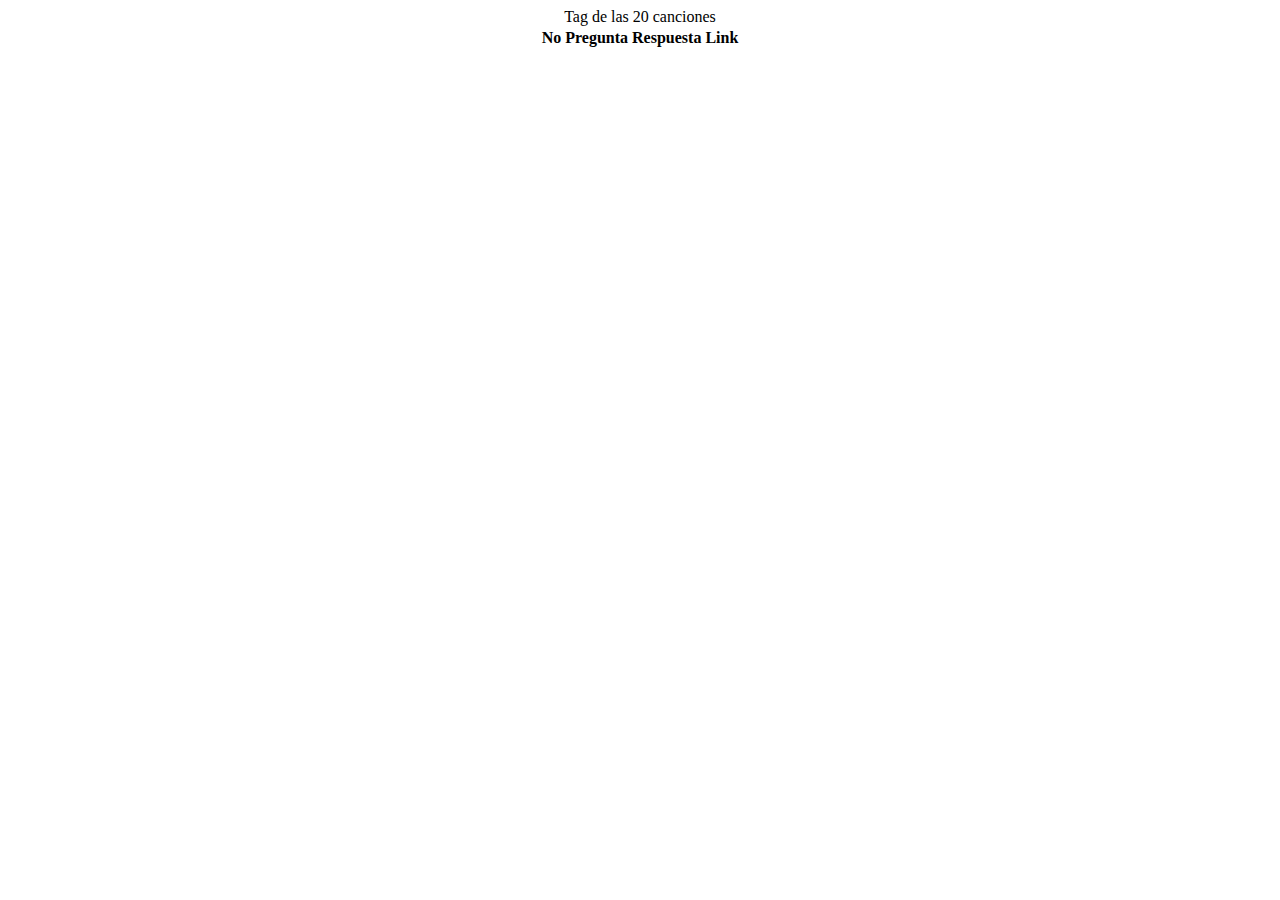
==== respuestas.html @ b0084967 "Se crea la tabla y un encabezado" ====
<!DOCTYPE html>
<html lang="es">
<head>
    <meta charset="UTF-8">
    <meta http-equiv="X-UA-Compatible" content="IE=edge">
    <meta name="viewport" content="width=device-width, initial-scale=1.0">
    <title>Respuestas</title>
    <link rel="stylesheet" href="style.css">
    <link rel="preconnect" href="https://fonts.googleapis.com">
    <link rel="preconnect" href="https://fonts.gstatic.com" crossorigin>
    <link href="https://fonts.googleapis.com/css2?family=Kolker+Brush&display=swap" rel="stylesheet">
    <link rel="preconnect" href="https://fonts.googleapis.com">
    <link rel="preconnect" href="https://fonts.gstatic.com" crossorigin>
    <link href="https://fonts.googleapis.com/css2?family=Rubik+Bubbles&display=swap" rel="stylesheet">
</head>
<body>
    <center>
        <table class="table">
            <caption>Tag de las 20 canciones</caption>
            <tr>
                <thead>
                    <th>No</th>
                    <th>Pregunta</th>
                    <th>Respuesta</th>
                    <th>Link</th>
                </thead>
            </tr>
            <tr></tr>
            <tr></tr>
            <tr></tr>
            <tr></tr>
            <tr></tr>
            <tr></tr>
            <tr></tr>
            <tr></tr>
            <tr></tr>
            <tr></tr>
            <tr></tr>
            <tr></tr>
            <tr></tr>
            <tr></tr>
            <tr></tr>
            <tr></tr>
            <tr></tr>
            <tr></tr>
            <tr></tr>
        </table>
    </center>
</body>
</html>
---- style.css ----
.titulo1{
    background-color: blue;
    color: white;
    display: flex;
    justify-content: center;
    font-family: 'Kolker Brush', cursive;
}
.titulo2{
    font-family: 'Rubik Bubbles', cursive;
    font-size: 1rem;
}
.contenedor{
    display: flex;
    justify-content: center;
}
button{
    background-color: purple;
    color: brown;
}
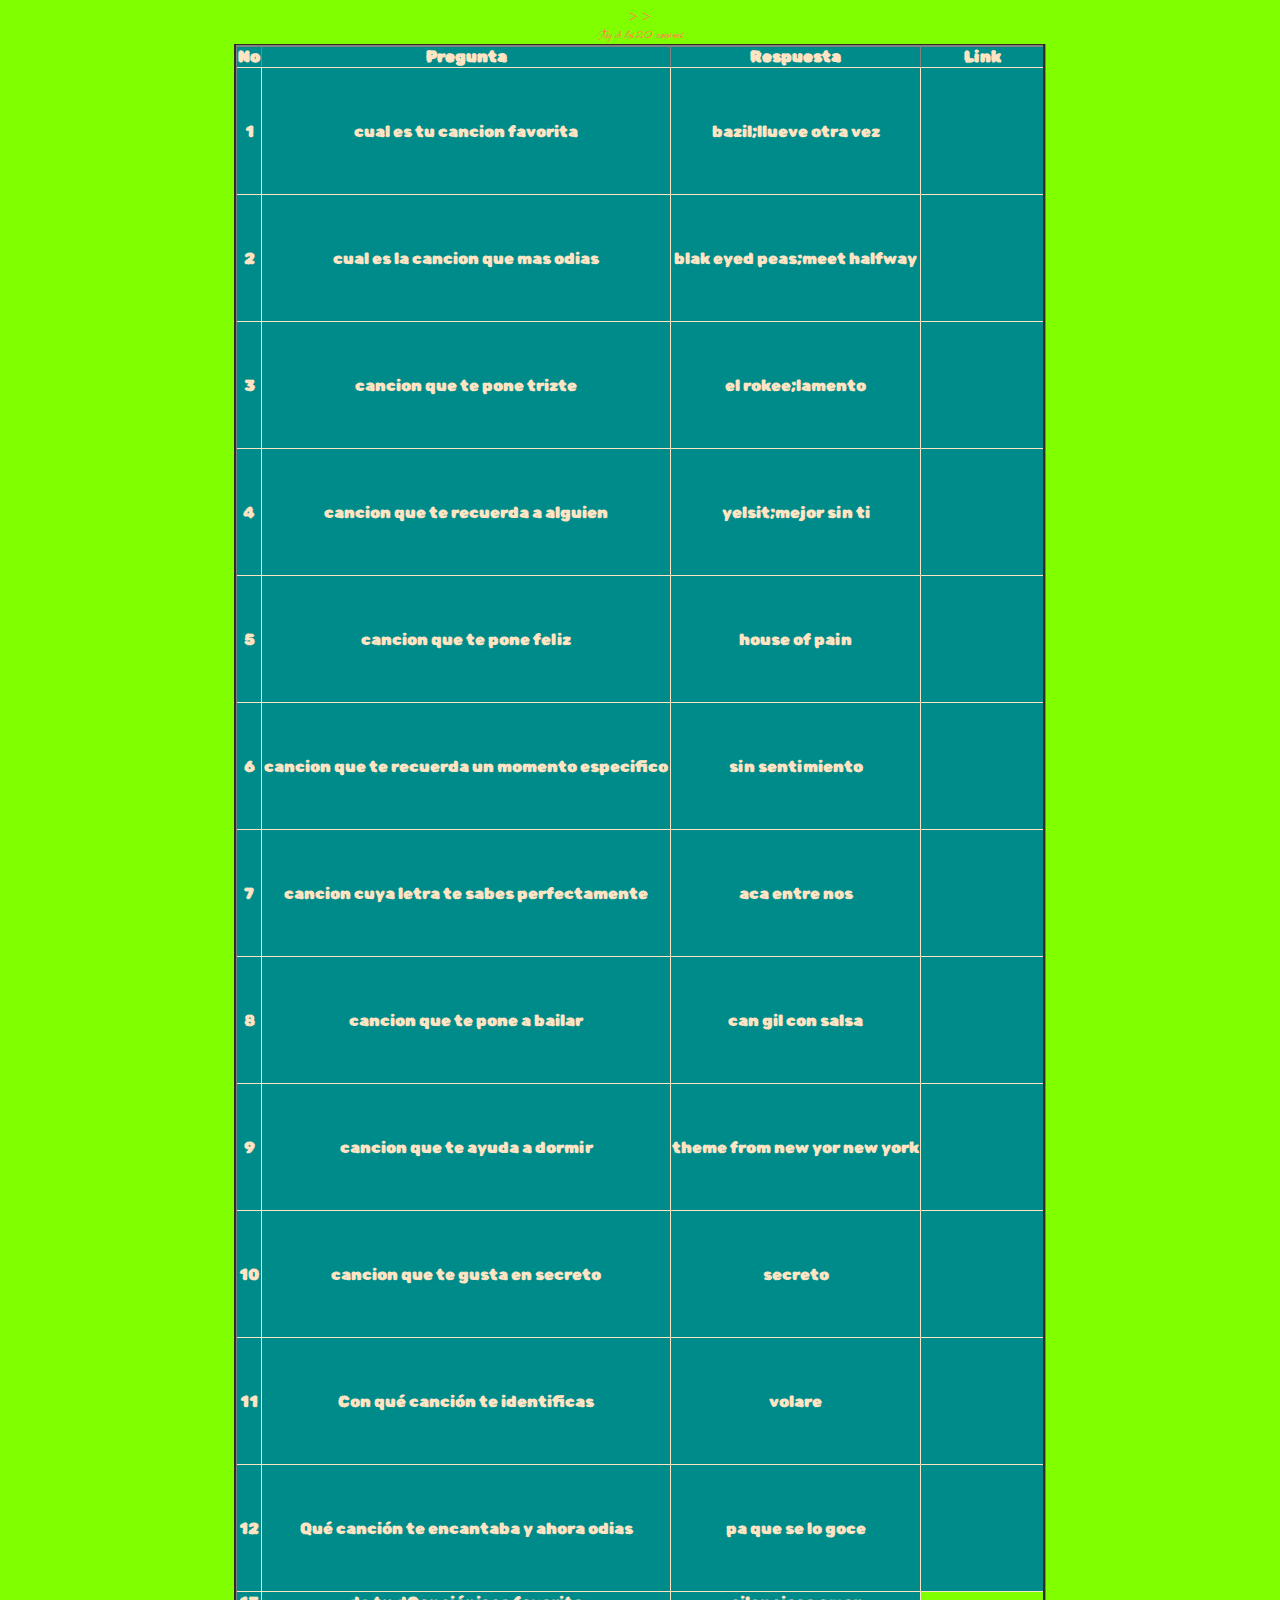
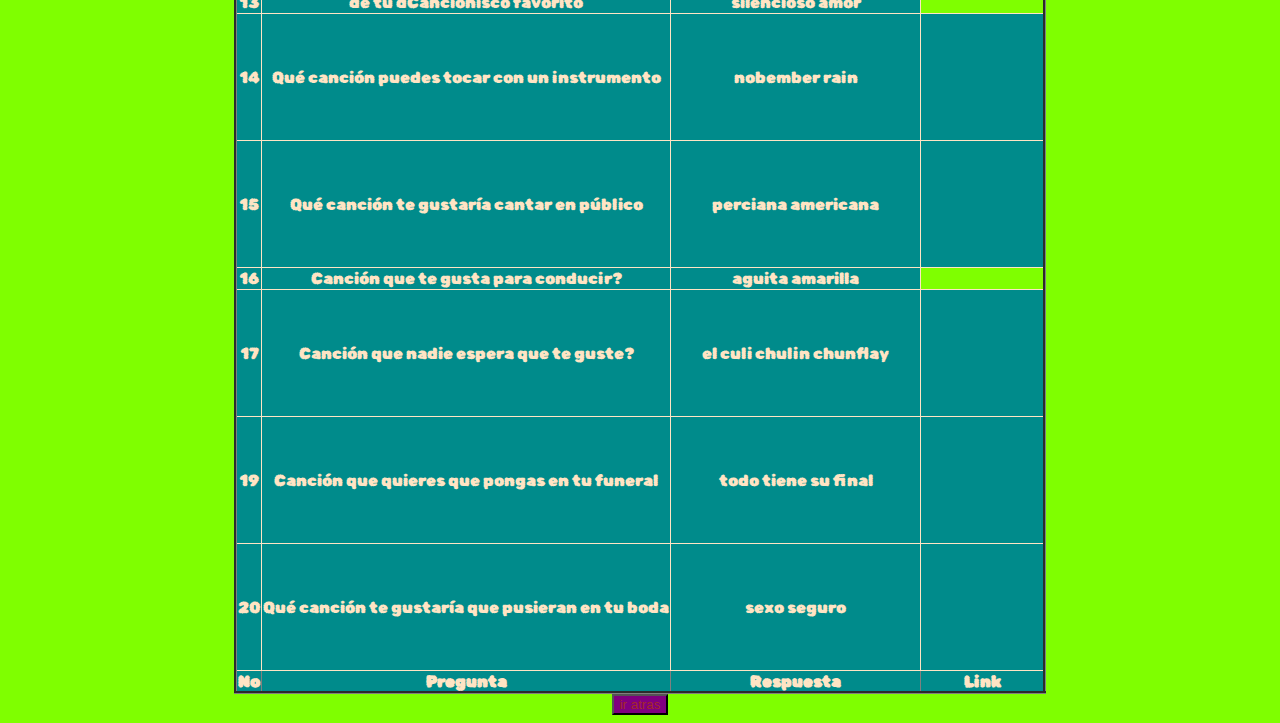
==== commit 27d0f214: "elaboramos la tabla de canciones, le dimos estilos acada una de las filas , anexamos cancines y comf" ====
--- a/respuestas.html
+++ b/respuestas.html
@@ -15,36 +15,148 @@
 </head>
 <body>
     <center>
-        <table class="table">
+        <table class="table" border="3">
             <caption>Tag de las 20 canciones</caption>
-            <tr>
                 <thead>
+                    <tr>
+                    <tbody>
                     <th>No</th>
                     <th>Pregunta</th>
                     <th>Respuesta</th>
                     <th>Link</th>
+                     </tr>
                 </thead>
+            <tbody>
+            <tr>
+                <td>1</td>
+                <td>cual es tu cancion favorita</td>
+                <td>bazil;llueve otra vez</td>
+                <td><iframe width="120" height="120" src="https://www.youtube.com/embed/jV_KHu9pcuA" title="YouTube video player" frameborder="0" allow="accelerometer; autoplay; clipboard-write; encrypted-media; gyroscope; picture-in-picture" allowfullscreen></iframe></td>
             </tr>
-            <tr></tr>
-            <tr></tr>
-            <tr></tr>
-            <tr></tr>
-            <tr></tr>
-            <tr></tr>
-            <tr></tr>
-            <tr></tr>
-            <tr></tr>
-            <tr></tr>
-            <tr></tr>
-            <tr></tr>
-            <tr></tr>
-            <tr></tr>
-            <tr></tr>
-            <tr></tr>
-            <tr></tr>
-            <tr></tr>
-            <tr></tr>
+            <tr>
+                <td>2</td>
+                <td>cual es la cancion que mas odias</td>
+                <td>blak eyed peas;meet halfway</td>
+                <td><iframe width="120" height="120" src="https://www.youtube.com/embed/I7HahVwYpwo" title="YouTube video player" frameborder="0" allow="accelerometer; autoplay; clipboard-write; encrypted-media; gyroscope; picture-in-picture" allowfullscreen></iframe></td>
+            </tr>
+            <tr>
+                <td>3</td>
+                <td>cancion que te pone trizte</td>
+                <td>el rokee;lamento</td>
+                <td><iframe width="120" height="120" src="https://www.youtube.com/embed/92CICOkypB4" title="YouTube video player" frameborder="0" allow="accelerometer; autoplay; clipboard-write; encrypted-media; gyroscope; picture-in-picture" allowfullscreen></iframe></td>
+            </tr>
+            <tr>
+                <td>4</td>
+                <td>cancion que te recuerda a alguien</td>
+                <td>yelsit;mejor sin ti</td>
+                <td><iframe width="120" height="120" src="https://www.youtube.com/embed/fHraoFb5FD8" title="YouTube video player" frameborder="0" allow="accelerometer; autoplay; clipboard-write; encrypted-media; gyroscope; picture-in-picture" allowfullscreen></iframe></td>
+            </tr>
+            <tr>
+                <td>5</td>
+                <td>cancion que te pone feliz</td>
+                <td>house of pain</td>
+                <td><iframe width="120" height="120" src="https://www.youtube.com/embed/MdxCfAb-ROM" title="YouTube video player" frameborder="0" allow="accelerometer; autoplay; clipboard-write; encrypted-media; gyroscope; picture-in-picture" allowfullscreen></iframe></td>
+            </tr>
+            <tr>
+                <td>6</td>
+                <td>cancion que te recuerda un momento especifico</td>
+                <td>sin sentimiento</td>
+                <td><iframe width="120" height="120" src="https://www.youtube.com/embed/OwbQMh7ItuU" title="YouTube video player" frameborder="0" allow="accelerometer; autoplay; clipboard-write; encrypted-media; gyroscope; picture-in-picture" allowfullscreen></iframe></td>
+            </tr>
+            <tr>
+                <td>7</td>
+                <td>cancion cuya letra te sabes perfectamente</td>
+                <td>aca entre nos</td>
+                <td><iframe width="120" height="120" src="https://www.youtube.com/embed/bkIstlkAxdw" title="YouTube video player" frameborder="0" allow="accelerometer; autoplay; clipboard-write; encrypted-media; gyroscope; picture-in-picture" allowfullscreen></iframe></td>
+            </tr>
+            <tr>
+                <td>8</td>
+                <td>cancion que te pone a bailar</td>
+                <td>can gil con salsa</td>
+                <td><iframe width="120" height="120" src="https://www.youtube.com/embed/dz9rOPAW4pI" title="YouTube video player" frameborder="0" allow="accelerometer; autoplay; clipboard-write; encrypted-media; gyroscope; picture-in-picture" allowfullscreen></iframe></td>
+            </tr>
+            <tr>
+                <td>9</td>
+                <td>cancion que te ayuda a dormir</td>
+                <td>theme from new yor new york</td>
+                <td><iframe width="120" height="120" src="https://www.youtube.com/embed/le1QF3uoQNg" title="YouTube video player" frameborder="0" allow="accelerometer; autoplay; clipboard-write; encrypted-media; gyroscope; picture-in-picture" allowfullscreen></iframe></td>
+            </tr>
+            <tr>
+                <td>10</td>
+                <td>cancion que te gusta en secreto</td>
+                <td>secreto</td>
+                <td><iframe width="120" height="120" src="https://www.youtube.com/embed/fsUP-KYPI98" title="YouTube video player" frameborder="0" allow="accelerometer; autoplay; clipboard-write; encrypted-media; gyroscope; picture-in-picture" allowfullscreen></iframe></td>
+            </tr>
+            <tr>
+                <td>11</td>
+                <td>Con qué canción te identificas</td>
+                <td>volare</td>
+                <td><iframe width="120" height="120" src="https://www.youtube.com/embed/Sdotg99ya6Q" title="YouTube video player" frameborder="0" allow="accelerometer; autoplay; clipboard-write; encrypted-media; gyroscope; picture-in-picture" allowfullscreen></iframe></td>
+            </tr>
+            <tr>
+                <td>12</td>
+                <td>Qué canción te encantaba y ahora odias</td>
+                <td>pa que se lo goce</td>
+                <td><iframe width="120" height="120" src="https://www.youtube.com/embed/YIyiT96Ojqg" title="YouTube video player" frameborder="0" allow="accelerometer; autoplay; clipboard-write; encrypted-media; gyroscope; picture-in-picture" allowfullscreen></iframe></td>
+            </tr>
+            <tr>
+                <td>13</td>
+                <td>de tu dCanciónisco favorito</td>
+                <td>silencioso amor</td>
+                <td<iframe width="120" height="120" src="https://www.youtube.com/embed/vRk5H0IzrUw" title="YouTube video player" frameborder="0" allow="accelerometer; autoplay; clipboard-write; encrypted-media; gyroscope; picture-in-picture" allowfullscreen></iframe>></td>
+            </tr>
+            <tr>
+                <td>14</td>
+                <td>Qué canción puedes tocar con un instrumento</td>
+                <td>nobember rain</td>
+                <td><iframe width="120" height="120" src="https://www.youtube.com/embed/8SbUC-UaAxE" title="YouTube video player" frameborder="0" allow="accelerometer; autoplay; clipboard-write; encrypted-media; gyroscope; picture-in-picture" allowfullscreen></iframe></td>
+            </tr>
+            <tr>
+                <td>15</td>
+                <td>Qué canción te gustaría cantar en público</td>
+                <td>perciana americana</td>
+                <td><iframe width="120" height="120" src="https://www.youtube.com/embed/iURexk-09uE" title="YouTube video player" frameborder="0" allow="accelerometer; autoplay; clipboard-write; encrypted-media; gyroscope; picture-in-picture" allowfullscreen></iframe></td>
+            </tr>
+            <tr>
+                <td>16</td>
+                <td>Canción que te gusta para conducir?</td>
+                <td>aguita amarilla</td>
+                <td<iframe width="120" height="120" src="https://www.youtube.com/embed/Jaf1yvWb1jw" title="YouTube video player" frameborder="0" allow="accelerometer; autoplay; clipboard-write; encrypted-media; gyroscope; picture-in-picture" allowfullscreen></iframe>></td>
+            </tr>
+            <tr>
+                <td>17</td>
+                <td>Canción que nadie espera que te guste?</td>
+                <td>el culi chulin chunflay</td>
+                <td><iframe width="120" height="120" src="https://www.youtube.com/embed/AJrj_SHHeRg" title="YouTube video player" frameborder="0" allow="accelerometer; autoplay; clipboard-write; encrypted-media; gyroscope; picture-in-picture" allowfullscreen></iframe></td>
+            </tr>
+            <tr>
+                <td>19</td>
+                <td>Canción que quieres que pongas en tu funeral</td>
+                <td>todo tiene su final</td>
+                <td><iframe width="120" height="120" src="https://www.youtube.com/embed/2uLDLBjkMJo" title="YouTube video player" frameborder="0" allow="accelerometer; autoplay; clipboard-write; encrypted-media; gyroscope; picture-in-picture" allowfullscreen></iframe></td>
+            </tr>
+            <tr>
+                <td>20</td>
+                <td>Qué canción te gustaría que pusieran en tu boda</td>
+                <td>sexo seguro</td>
+                <td><iframe width="120" height="120" src="https://www.youtube.com/embed/K4S0ba3bikY" title="YouTube video player" frameborder="0" allow="accelerometer; autoplay; clipboard-write; encrypted-media; gyroscope; picture-in-picture" allowfullscreen></iframe></td>
+            </tr>
+        </tbody>
+        <tfoot>
+            <tr>
+            <tbody>
+            <th>No</th>
+            <th>Pregunta</th>
+            <th>Respuesta</th>
+            <th>Link</th>
+             </tr>
+        </tfoot>
         </table>
     </center>
+    <div class="contenedor">
+        <a href="index.html">
+            <button>ir atras</button>
+        </a>
+    </div>
 </body>
 </html>--- a/style.css
+++ b/style.css
@@ -16,4 +16,31 @@
 button{
     background-color: purple;
     color: brown;
-}+}
+.table{
+    border-collapse: collapse;
+}
+.table td{
+    border: 1px solid;
+    text-align: center;
+}
+.table th:hover{
+    color: blueviolet;
+    background-color: aquamarine;
+}
+table tr{
+    color: bisque;
+    background-color: darkcyan;
+    font-family: 'Rubik Bubbles', cursive;
+}
+caption{
+    font-family: 'Kolker Brush', cursive;
+}
+.table td:hover{
+    color: aqua;
+    background-color: greenyellow;
+}
+body{
+    background-color: chartreuse;
+    color: coral;
+}
